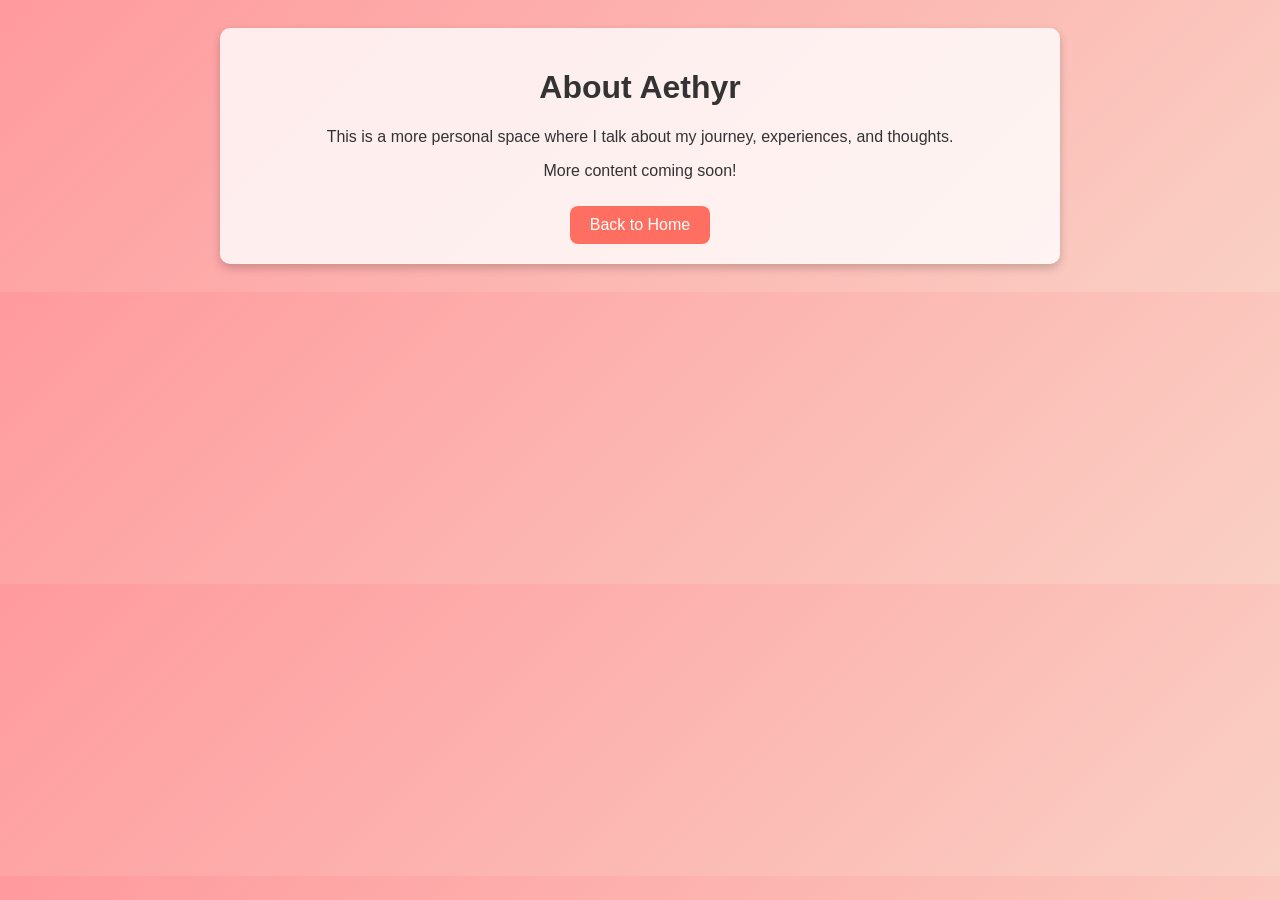
==== about.html @ 35368c72 "Added new page." ====
<!DOCTYPE html>
<html>
<head>
    <title>About Aethyr</title>
    <style>
        body {
            font-family: Arial, sans-serif;
            background: linear-gradient(135deg, #ff9a9e, #fad0c4);
            color: #333;
            text-align: center;
            padding: 20px;
        }
        .content {
            max-width: 800px;
            margin: auto;
            background: rgba(255, 255, 255, 0.8);
            padding: 20px;
            border-radius: 10px;
            box-shadow: 0px 4px 10px rgba(0, 0, 0, 0.2);
        }
        a {
            display: inline-block;
            margin-top: 10px;
            padding: 10px 20px;
            text-decoration: none;
            background: #ff6f61;
            color: white;
            border-radius: 8px;
        }
        a:hover {
            background: #ff3b30;
        }
    </style>
</head>
<body>
    <div class="content">
        <h1>About Aethyr</h1>
        <p>This is a more personal space where I talk about my journey, experiences, and thoughts.</p>
        <p>More content coming soon!</p>
        <a href="index.html">Back to Home</a>
    </div>
</body>
</html>
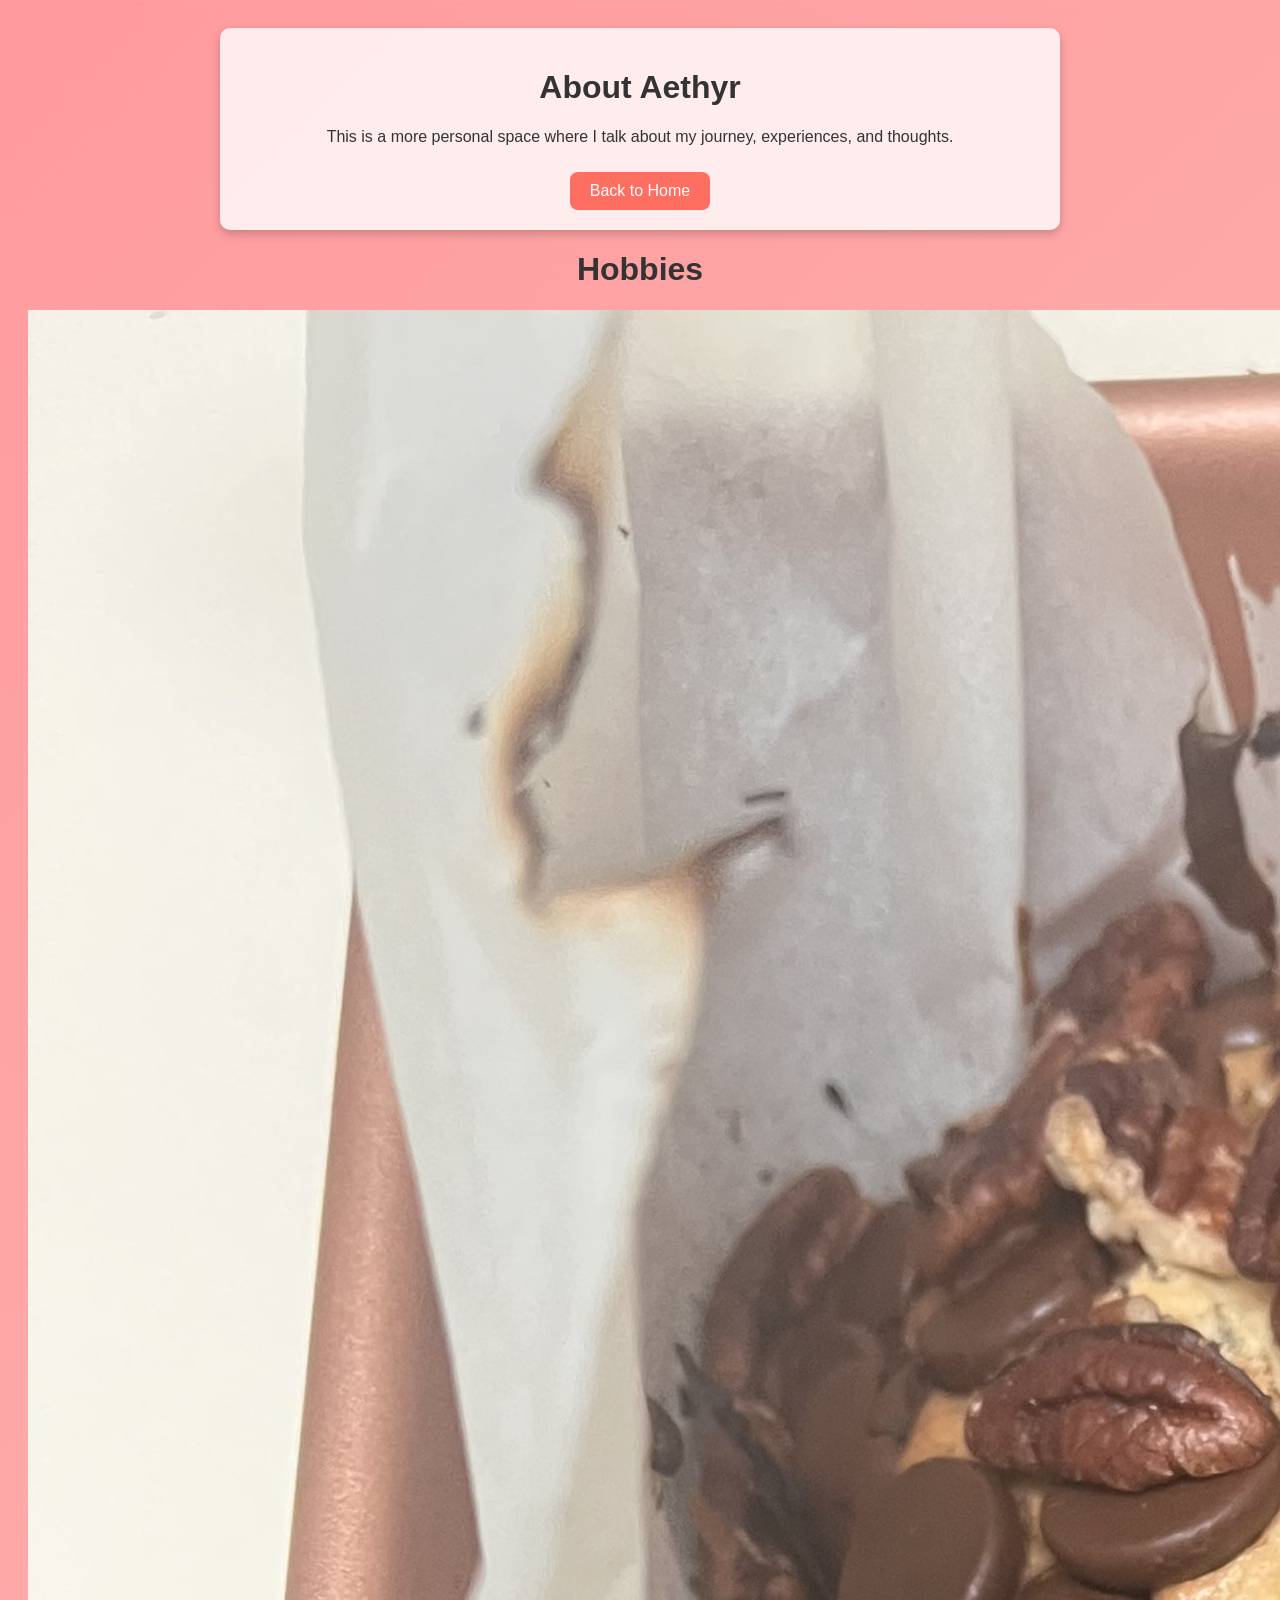
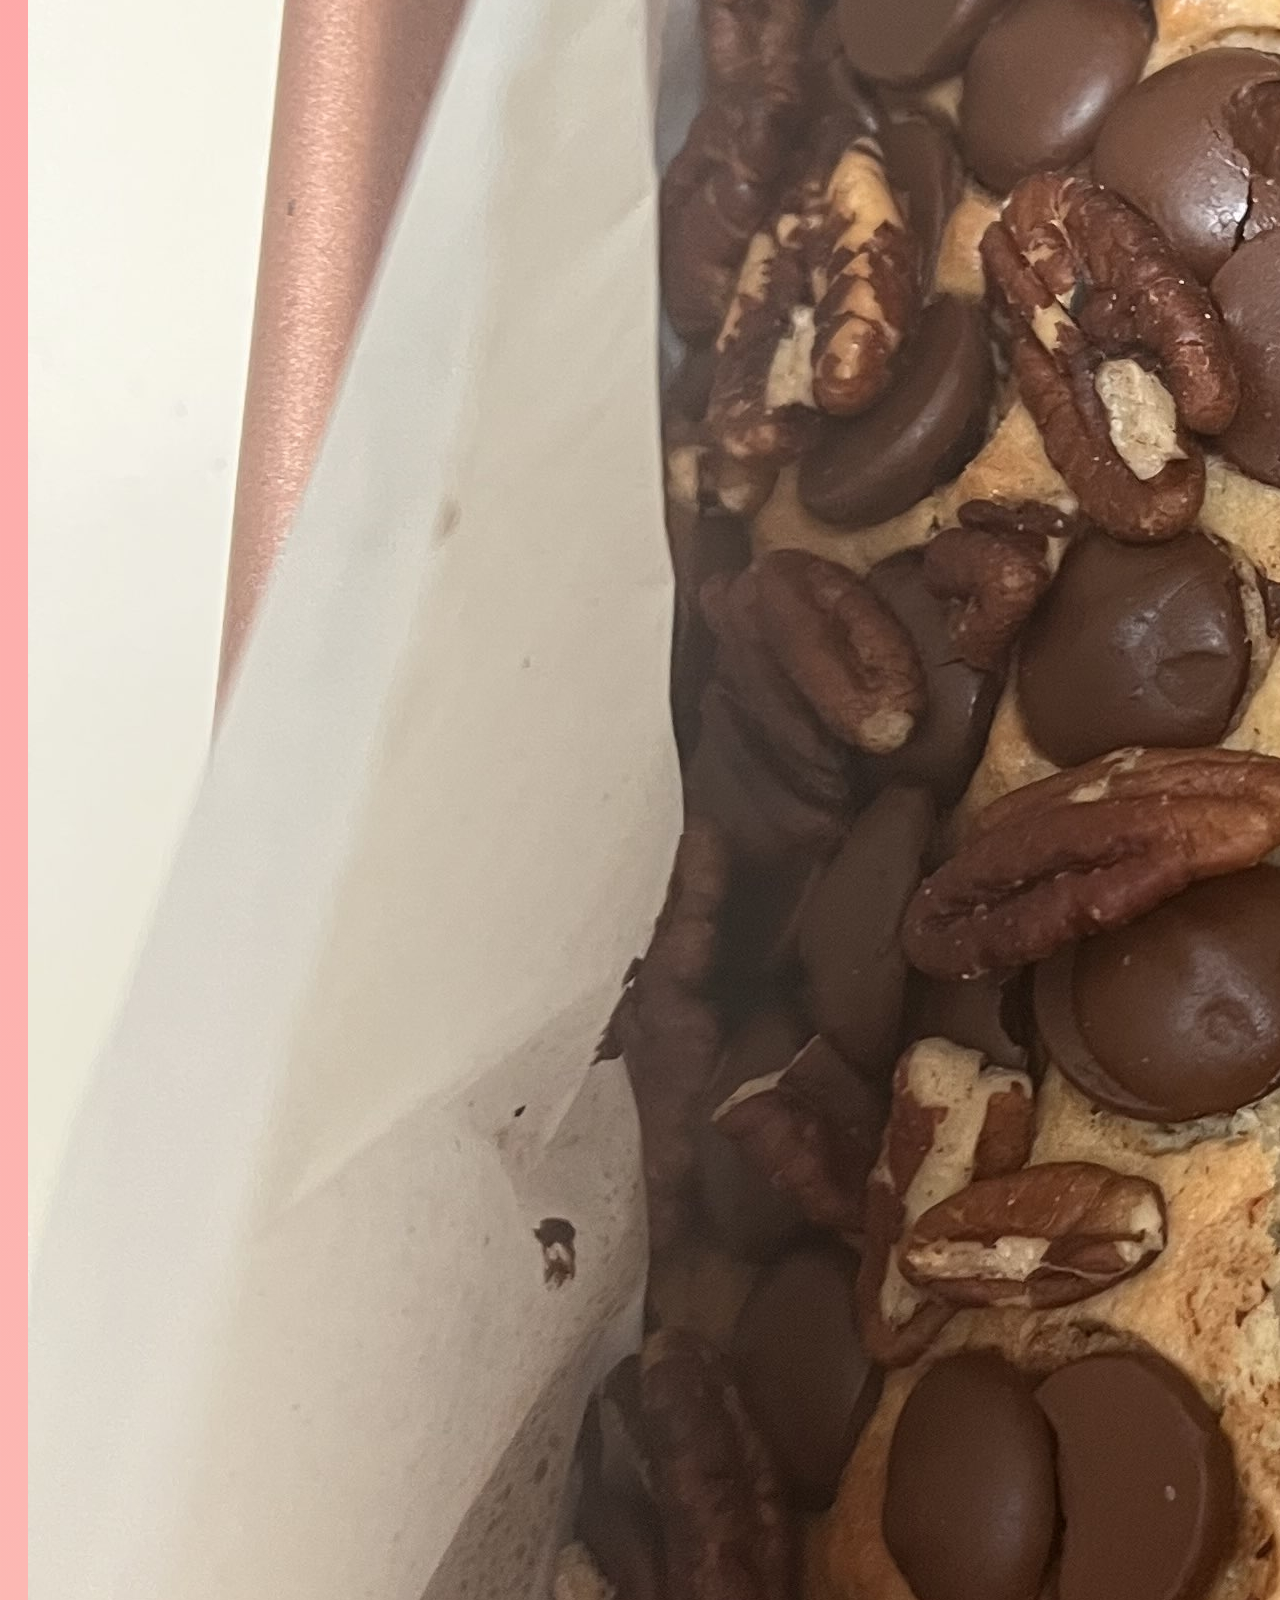
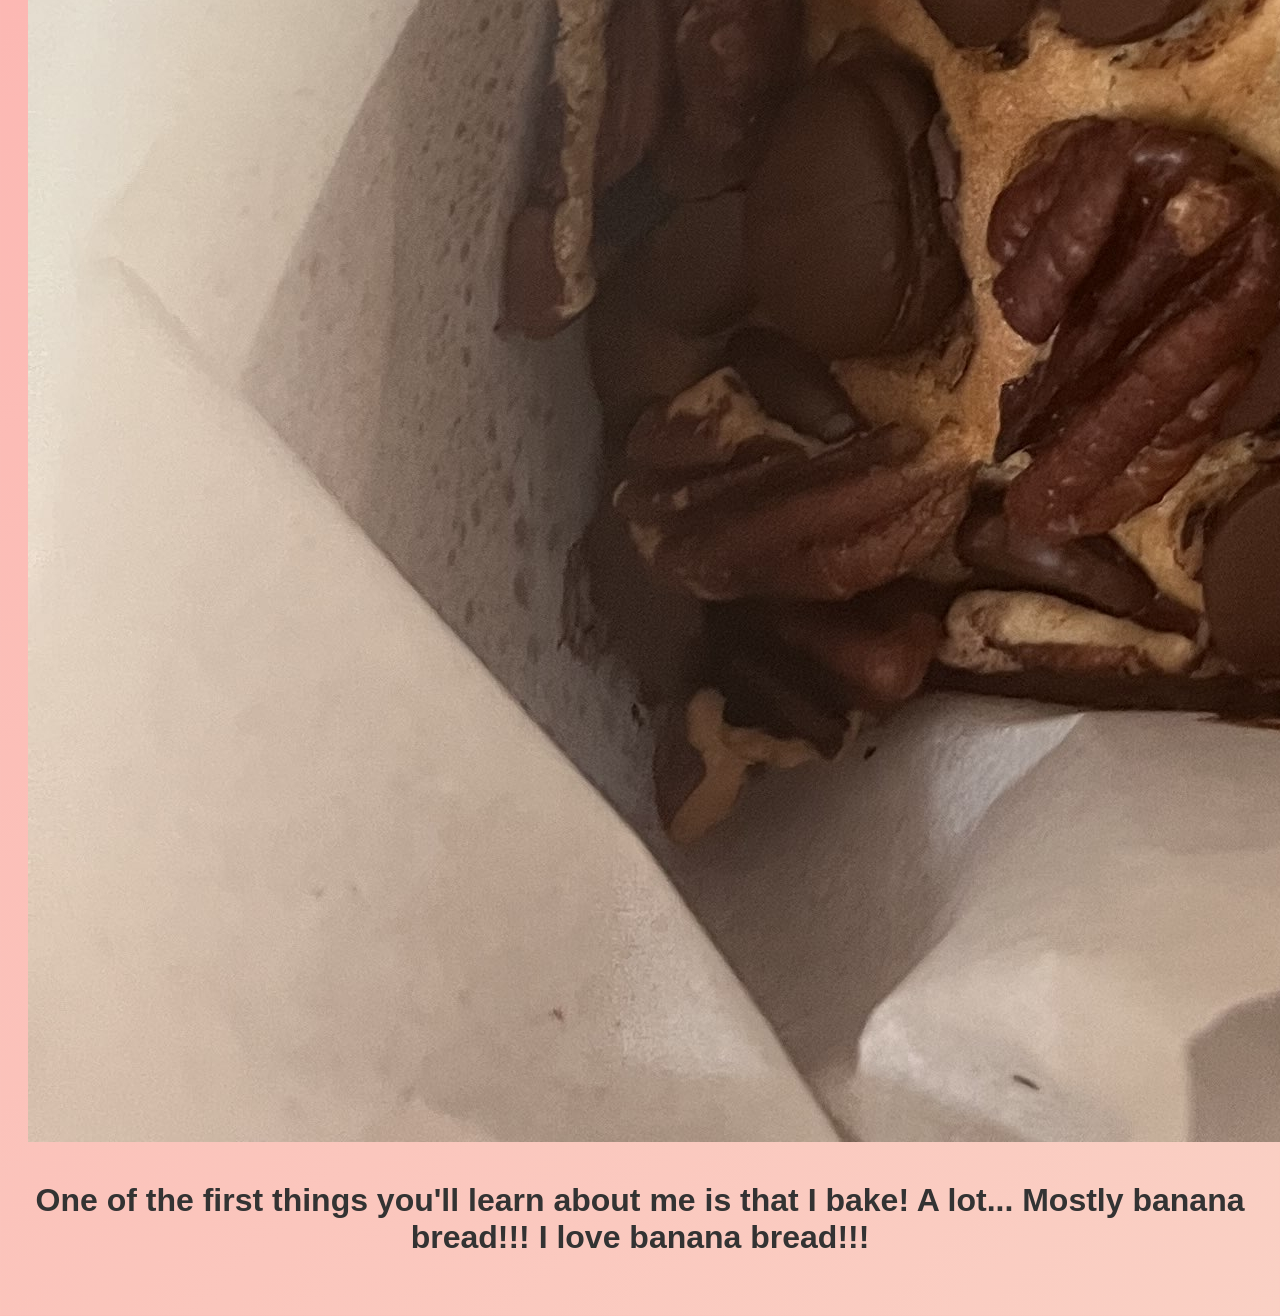
==== commit 3d341a58: "adding content to about me page" ====
--- a/about.html
+++ b/about.html
@@ -36,8 +36,12 @@
     <div class="content">
         <h1>About Aethyr</h1>
         <p>This is a more personal space where I talk about my journey, experiences, and thoughts.</p>
-        <p>More content coming soon!</p>
         <a href="index.html">Back to Home</a>
     </div>
+
+    <h1> Hobbies<h1>
+        <img src="images/bananabreadimage_latefeb.jpg" alt="Aethyr Villela's banana bread, Banana bread" class="hover-effect" >
+        <p> One of the first things you'll learn about me is that I bake! A lot... Mostly banana bread!!! I love banana bread!!!</p>
+    
 </body>
 </html>
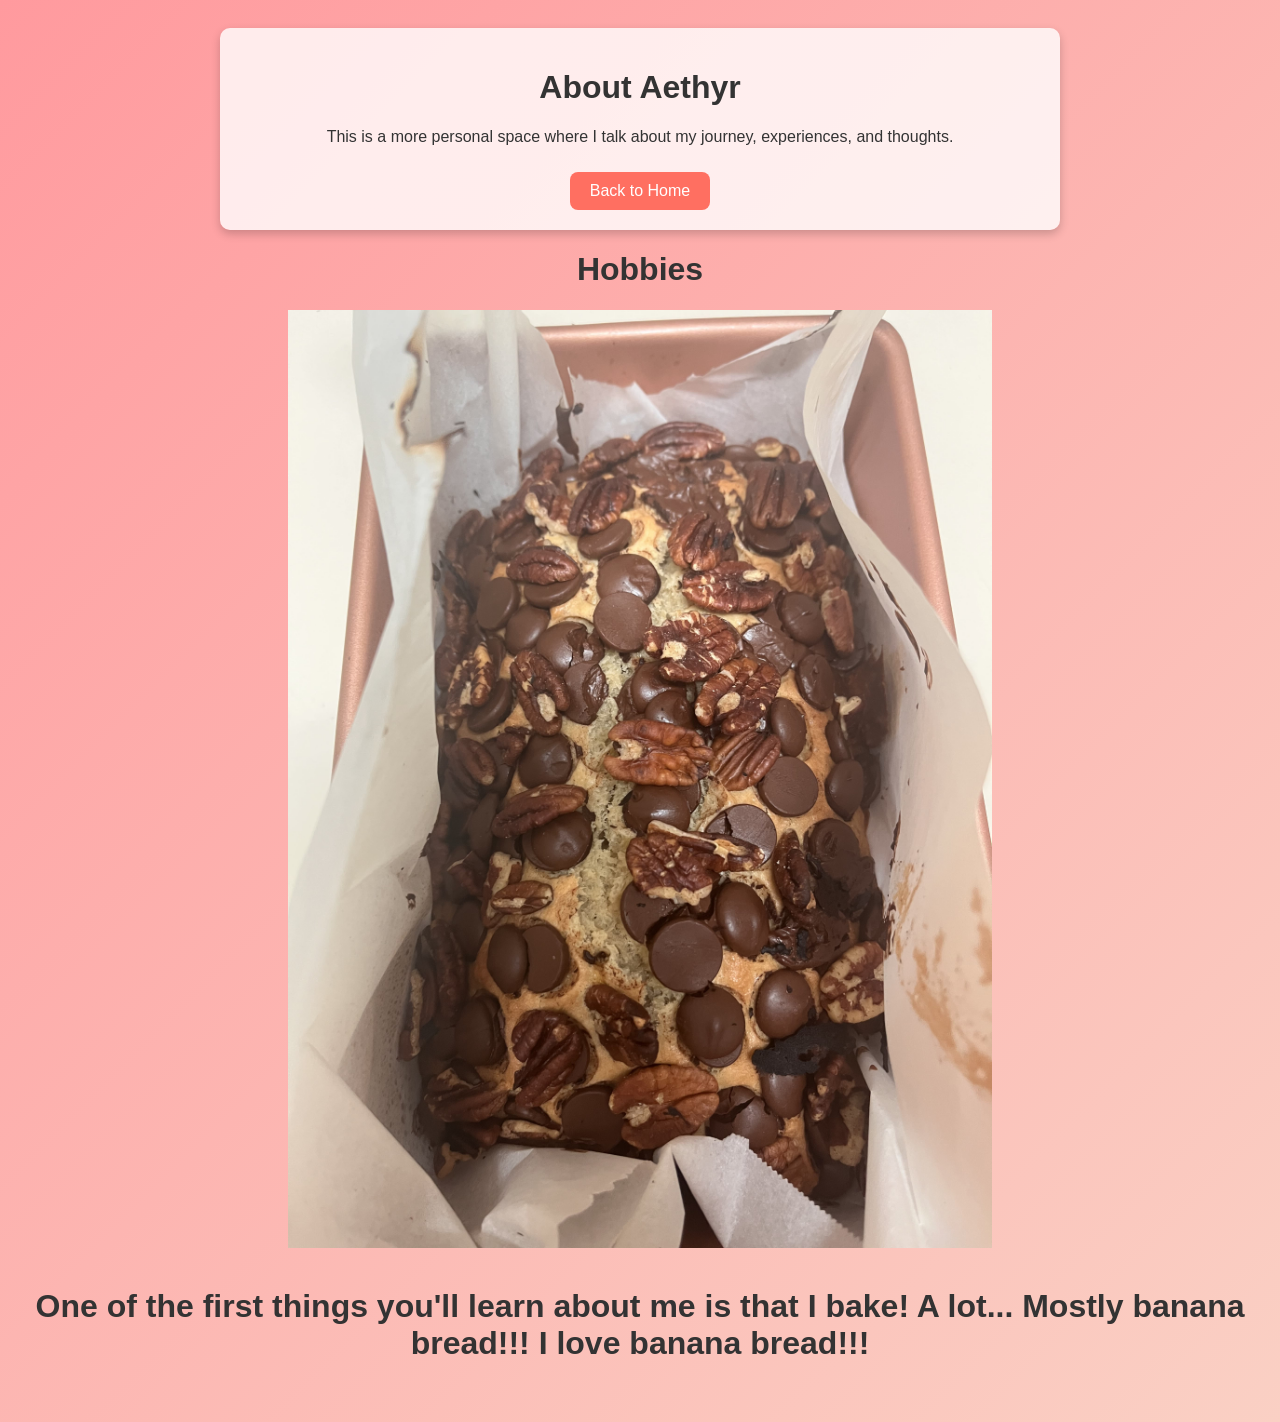
==== commit e4d71c1e: "fixing image scaling in about me banana bread" ====
--- a/about.html
+++ b/about.html
@@ -40,7 +40,7 @@
     </div>
 
     <h1> Hobbies<h1>
-        <img src="images/bananabreadimage_latefeb.jpg" alt="Aethyr Villela's banana bread, Banana bread" class="hover-effect" >
+        <img src="images/bananabreadimage_latefeb.jpg" alt="Aethyr Villela's banana bread, Banana bread" class="hover-effect" style="width: 55vw; min-width: 330px;">
         <p> One of the first things you'll learn about me is that I bake! A lot... Mostly banana bread!!! I love banana bread!!!</p>
     
 </body>
